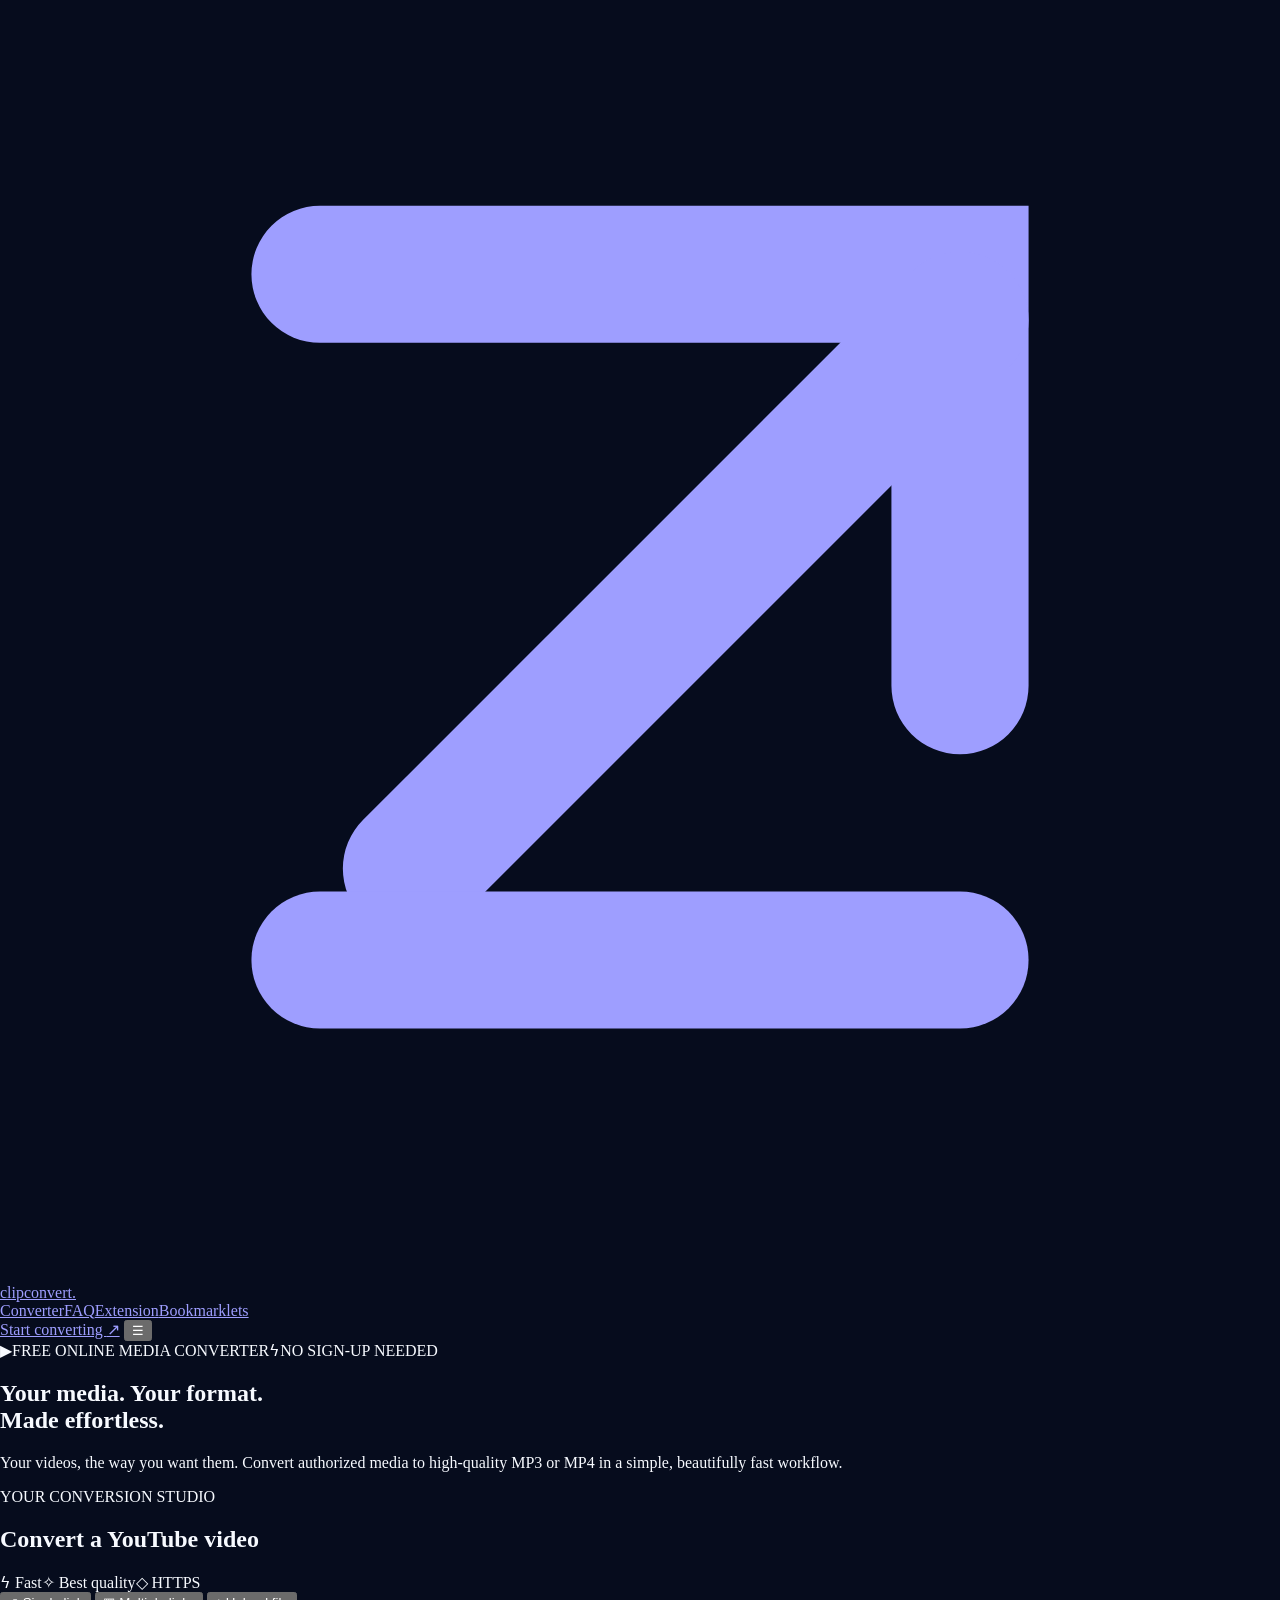
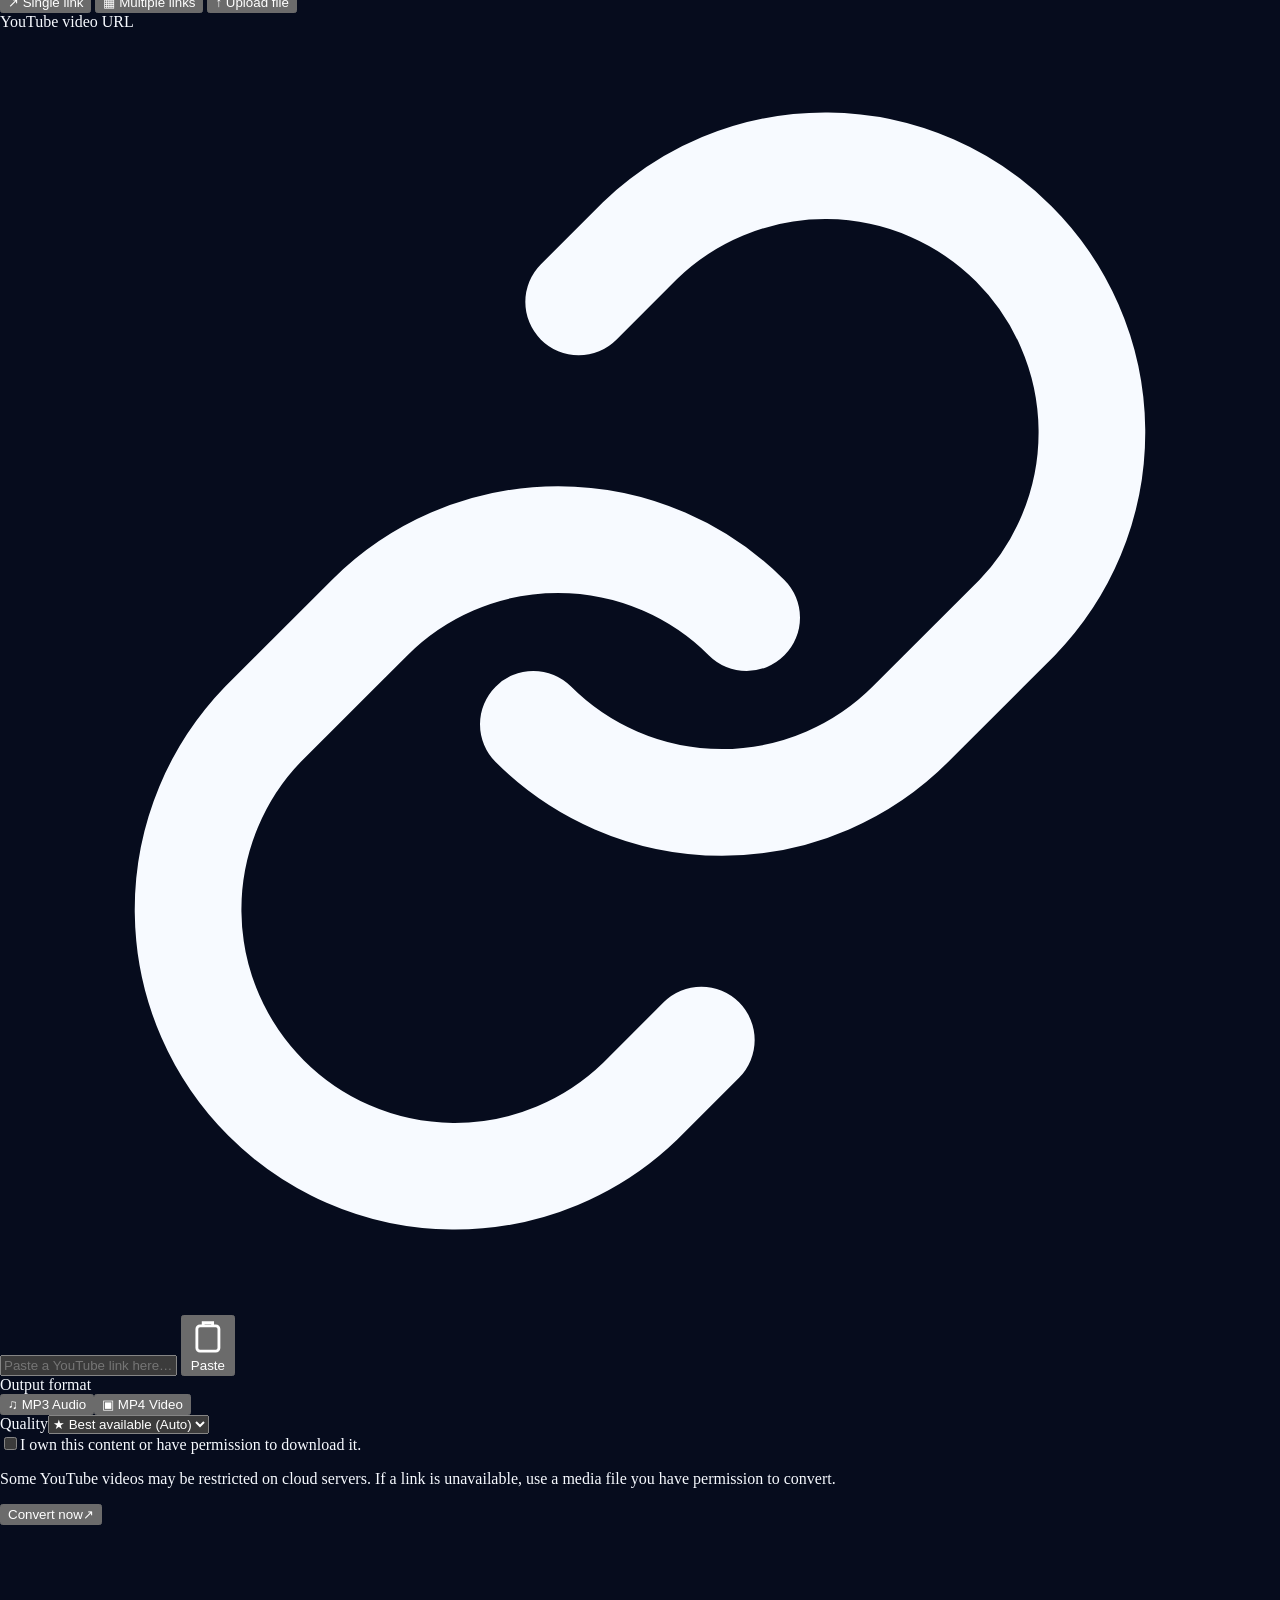
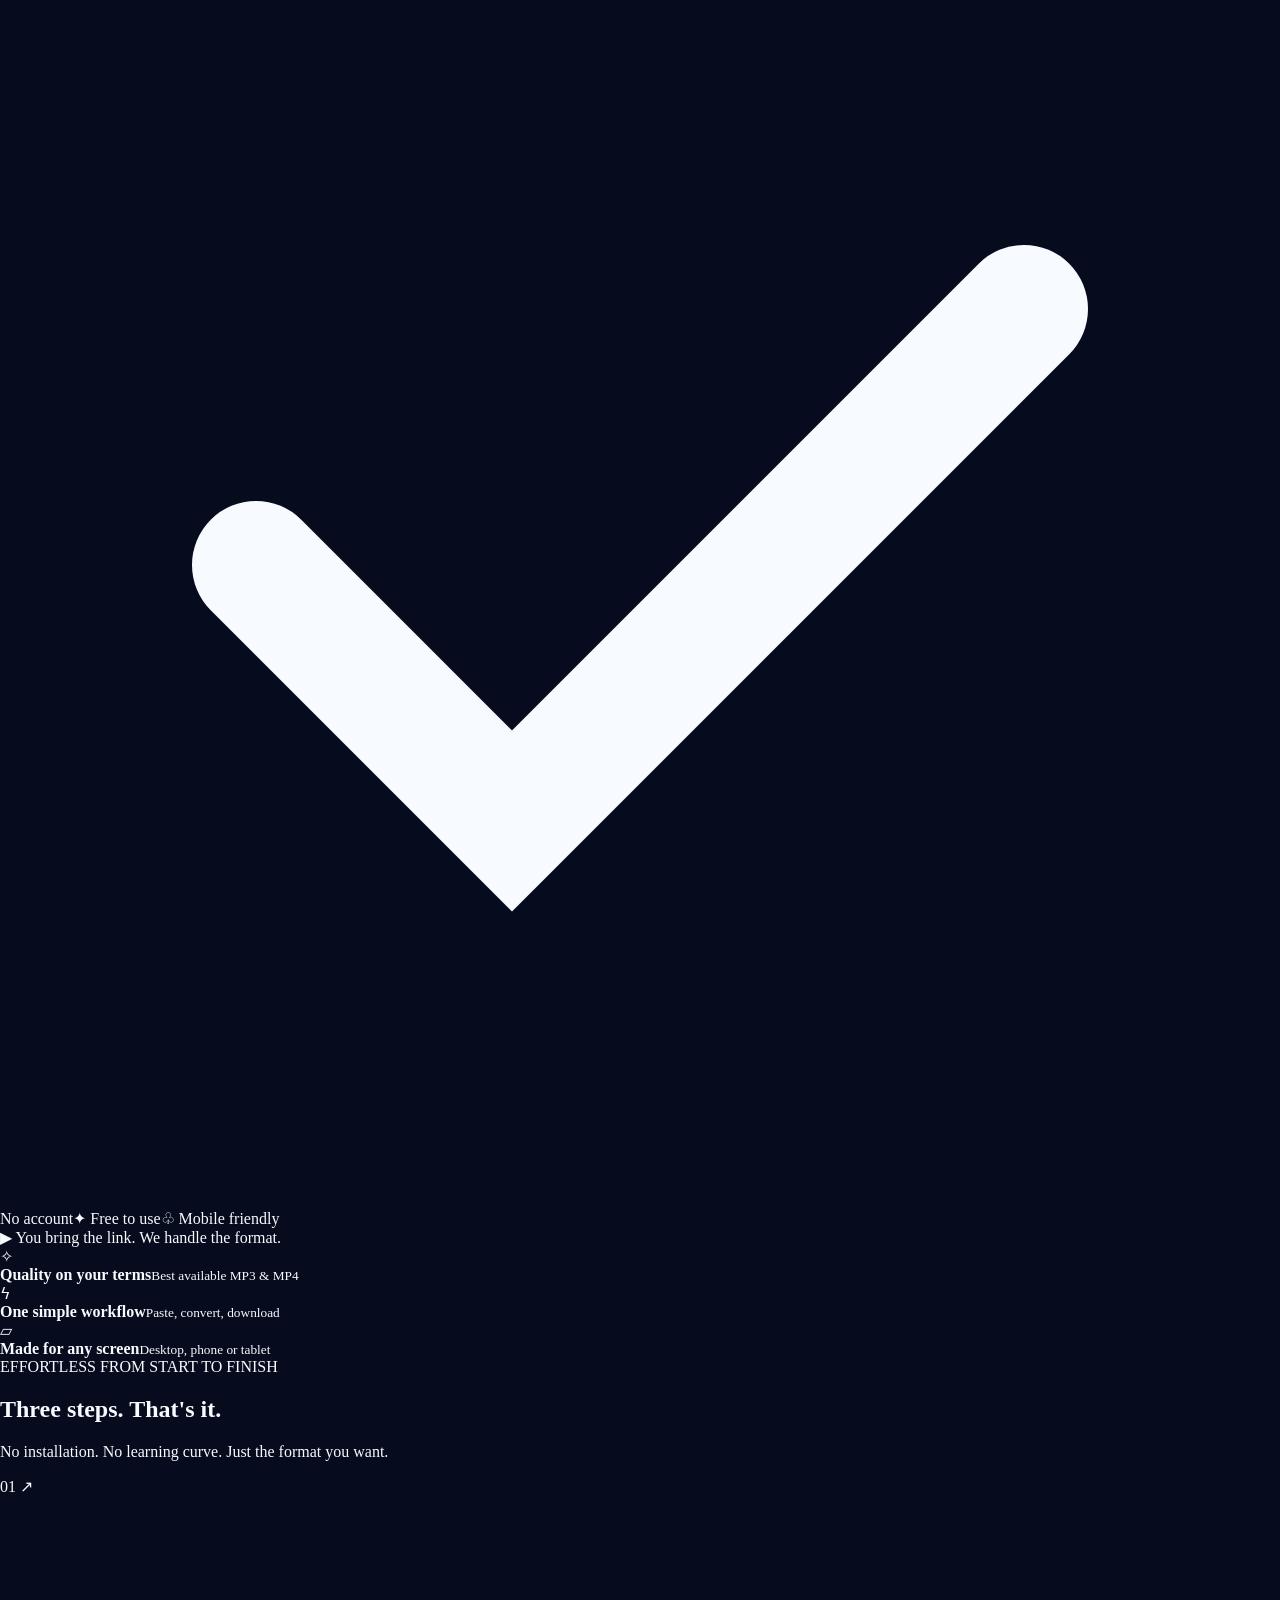
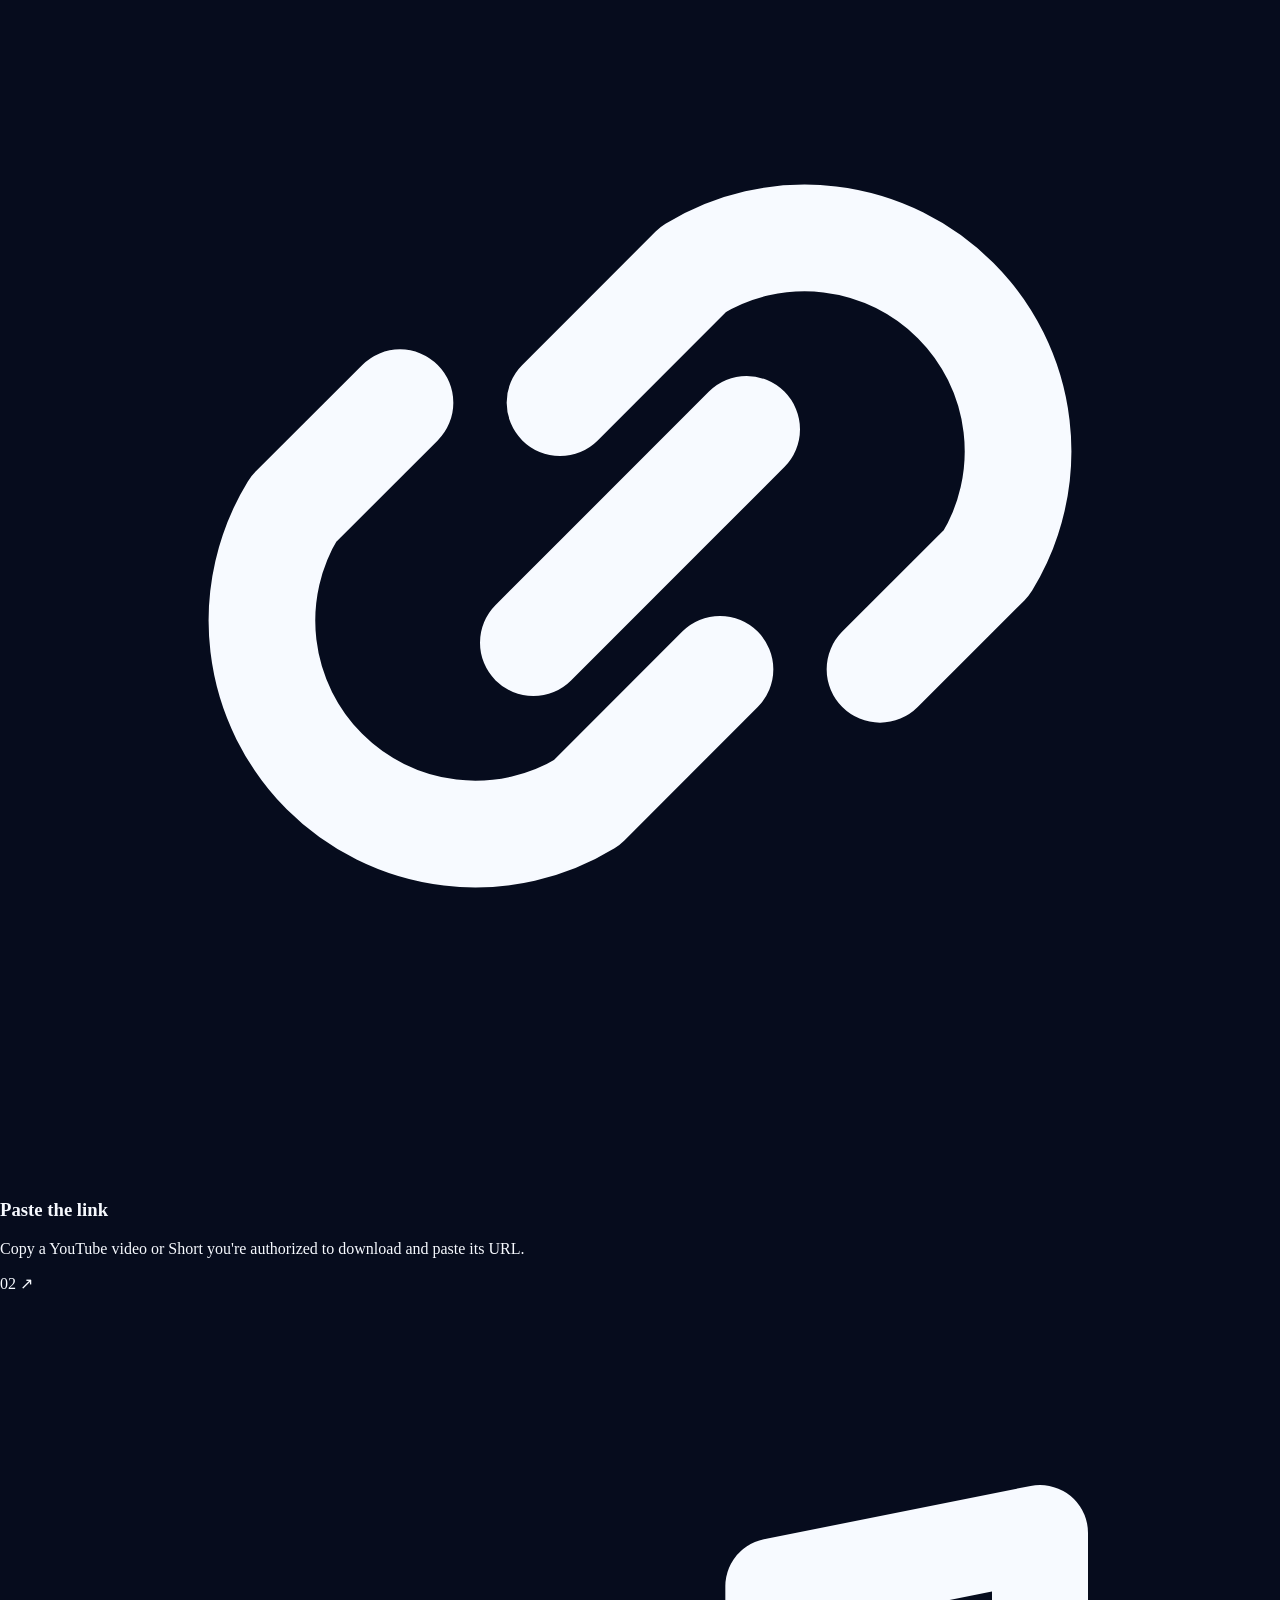
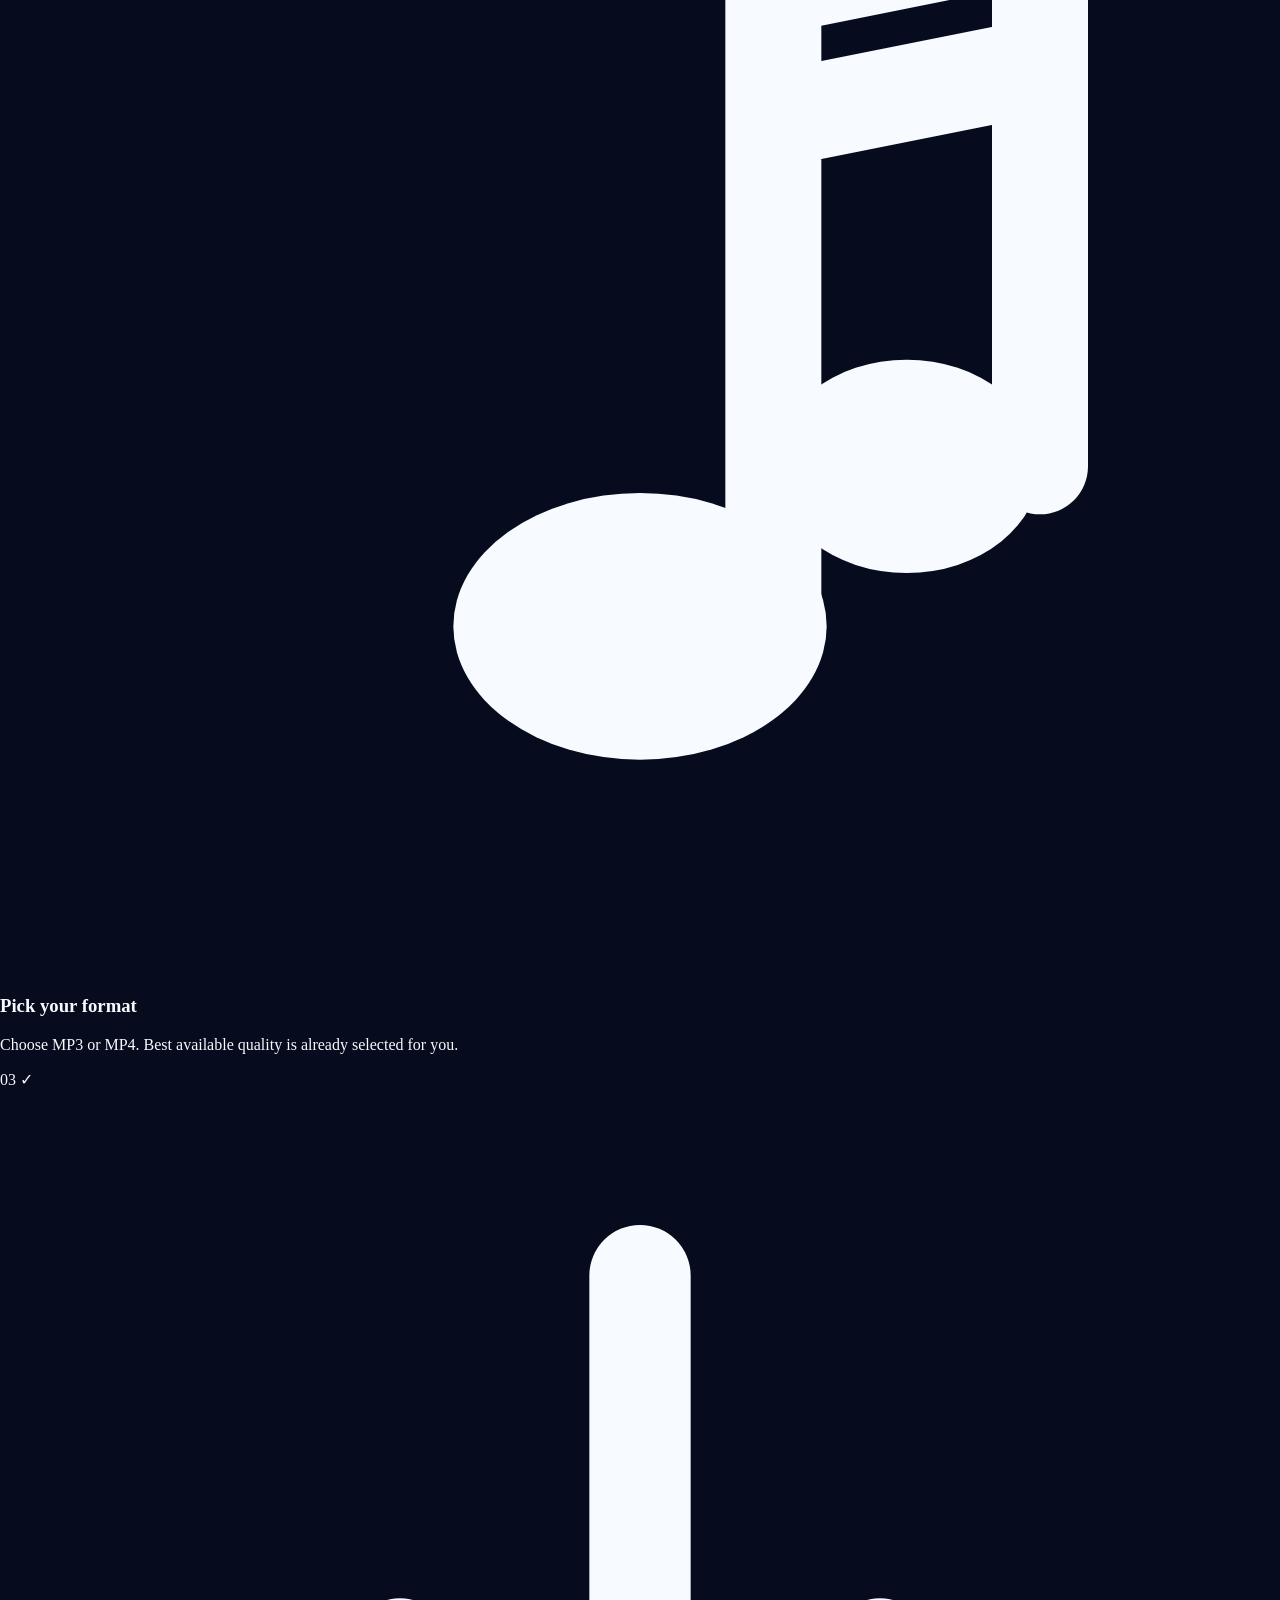
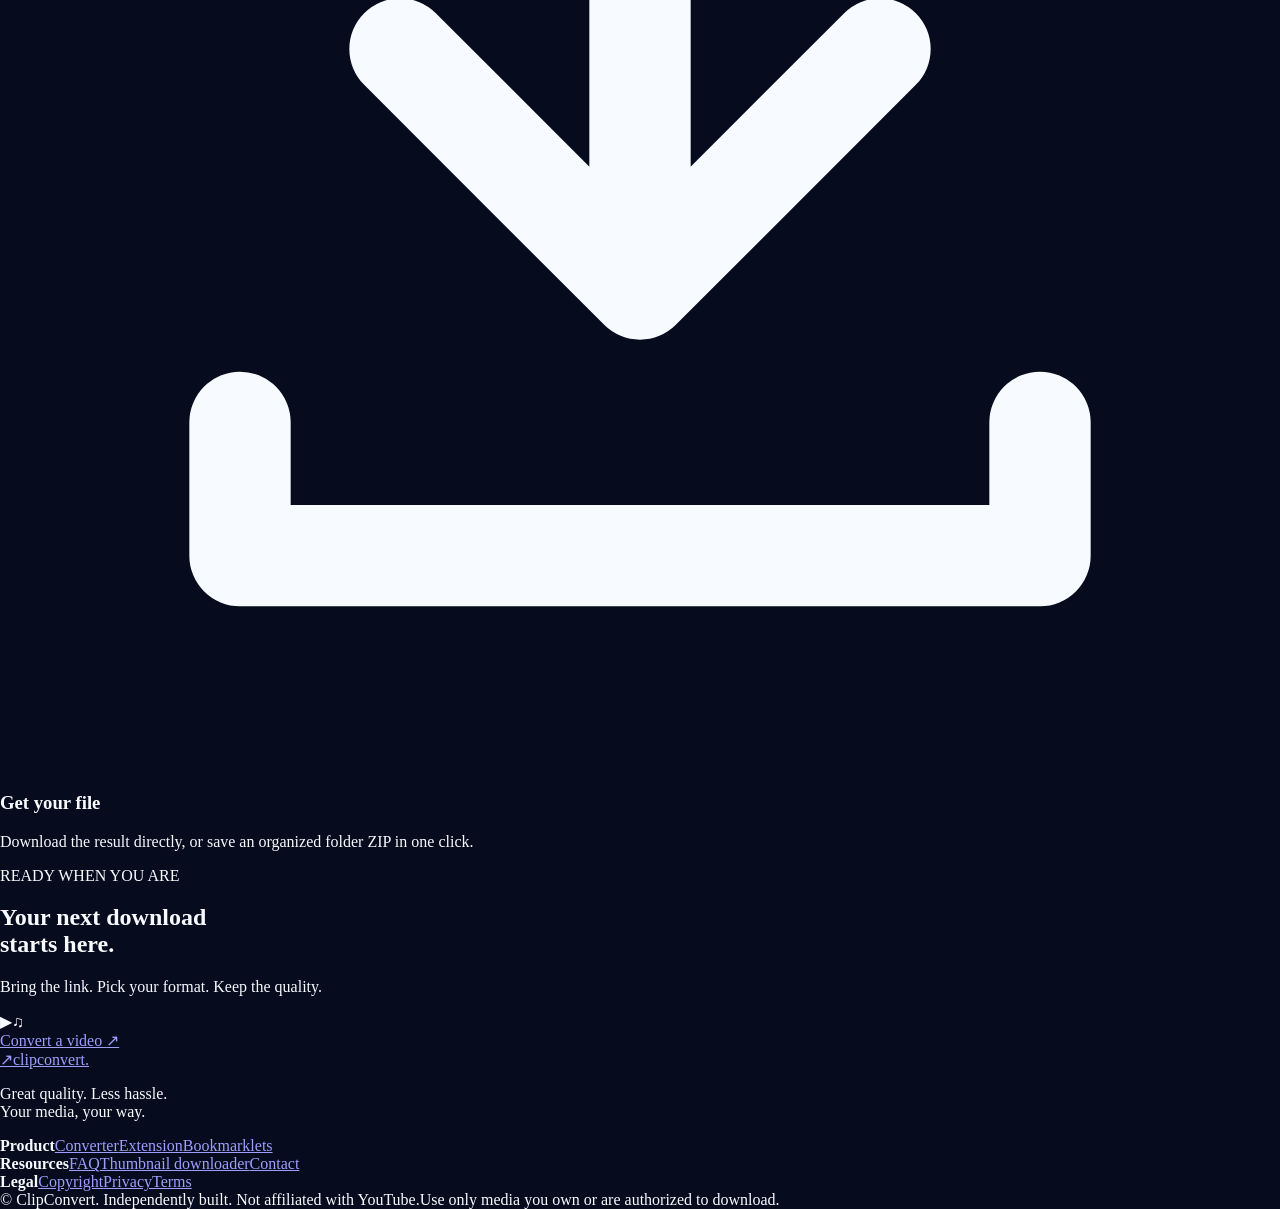
==== static/index.html @ 04d592c9 "Bust stale conversion JS cache and disable JS caching" ====
<!doctype html>
<html lang="en" data-route="home">
<head>
  <meta charset="utf-8">
  <meta name="viewport" content="width=device-width, initial-scale=1">
  <meta name="theme-color" content="#060c1d">
  <meta name="description" content="Convert permitted YouTube videos to MP3 or MP4. Fast, simple, no account needed.">
  <meta name="robots" content="index,follow">
  <link rel="canonical" href="https://clipconvert-web-production.up.railway.app/">
  <meta property="og:type" content="website">
  <meta property="og:url" content="https://clipconvert-web-production.up.railway.app/">
  <meta property="og:title" content="ClipConvert — Simple MP3 & MP4 conversion">
  <meta property="og:description" content="Paste a YouTube link, choose a format, and download.">
  <meta name="twitter:card" content="summary">
  <meta name="twitter:title" content="ClipConvert — YouTube to MP3 and MP4">
  <meta name="twitter:description" content="Convert authorized media with best-available quality and organized downloads.">
  <title>ClipConvert — YouTube to MP3 & MP4</title>
  <link rel="icon" href="/assets/favicon.svg" type="image/svg+xml">
  <style>html{background:#060c1d;color-scheme:dark}body{margin:0;background:#060c1d;color:#f7faff}</style>
  <link rel="preconnect" href="https://fonts.googleapis.com">
  <link rel="preconnect" href="https://fonts.gstatic.com" crossorigin>
  <link rel="stylesheet" href="https://fonts.googleapis.com/css2?family=DM+Sans:wght@400;500;600;700;800&amp;family=Space+Grotesk:wght@400;500;600;700&amp;display=optional">
  <link rel="stylesheet" href="/assets/site.css?v=20261108-v5">
  <script defer src="/assets/main.js?v=20261109-batch100-cachefix"></script>
</head>
<body class="premium-ui">
  <div class="ambient ambient-a"></div><div class="ambient ambient-b"></div><div class="ambient ambient-c" aria-hidden="true"></div>
  <div class="shell">
    <header class="site-header">
      <a class="brand" href="/" aria-label="ClipConvert home">
        <span class="brand-icon" aria-hidden="true"><svg viewBox="0 0 28 28" fill="none"><path d="M7 6h14v9" stroke="currentColor" stroke-width="3" stroke-linecap="round"/><path d="m9 19 12-12" stroke="currentColor" stroke-width="3" stroke-linecap="round"/><path d="M7 21h14" stroke="currentColor" stroke-width="3" stroke-linecap="round"/></svg></span>
        <span>clip<span class="brand-highlight">convert</span><span class="brand-period">.</span></span>
      </a>
      <nav class="nav" aria-label="Main navigation">
        <a href="/" data-nav="/">Converter</a><a href="/faq" data-nav="/faq">FAQ</a><a href="/add-on" data-nav="/add-on">Extension</a><a href="/bookmarklet" data-nav="/bookmarklet">Bookmarklets</a>
      </nav>
      <a class="nav-cta" href="#converter" id="headerAction">Start converting <span aria-hidden="true">↗</span></a>
      <button class="mobile-menu" type="button" id="mobileMenu" aria-label="Toggle menu" aria-expanded="false">☰</button>
    </header>
    <main>
      <div id="homepage">
        <section class="hero" id="converter">
          <div class="eyebrow"><span class="eyebrow-play" aria-hidden="true">▶</span><span>FREE ONLINE MEDIA CONVERTER</span><span class="eyebrow-line"></span><span class="eyebrow-bolt" aria-hidden="true">ϟ</span><span>NO SIGN-UP NEEDED</span></div>
          <h1>Your media. Your format.<br><span class="gradient-text">Made effortless.</span></h1>
          <p class="hero-description">Your videos, the way you want them. Convert authorized media to high-quality MP3 or MP4 in a simple, beautifully fast workflow.</p>
          <div class="converter-card">
            <div class="card-heading"><div><div class="card-kicker">YOUR CONVERSION STUDIO</div><h2>Convert a YouTube video</h2></div><div class="card-trust"><span class="trust-chip"><span aria-hidden="true">ϟ</span> Fast</span><span class="trust-chip"><span aria-hidden="true">✧</span> Best quality</span><span class="trust-chip"><span aria-hidden="true">◇</span> HTTPS</span></div></div>
            <form id="convertForm" novalidate>
              <div class="source-tabs" role="group" aria-label="Choose source">
                <button id="youtubeSourceButton" type="button" class="source-tab active" aria-pressed="true">↗ Single link</button>
                <button id="batchSourceButton" type="button" class="source-tab" aria-pressed="false">▦ Multiple links</button>
                <button id="fileSourceButton" type="button" class="source-tab" aria-pressed="false">↑ Upload file</button>
              </div>
              <div id="urlSourceArea">
              <label for="videoUrl" class="field-label">YouTube video URL</label>
              <div class="url-field">
                <span class="url-field-icon" aria-hidden="true"><svg viewBox="0 0 24 24" fill="none"><path d="M10 13a5 5 0 0 0 7.07 0l2-2A5 5 0 0 0 12 3.93l-1.15 1.15M14 11a5 5 0 0 0-7.07 0l-2 2A5 5 0 0 0 12 20.07l1.15-1.15" stroke="currentColor" stroke-width="2" stroke-linecap="round"/></svg></span>
                <input type="url" id="videoUrl" name="url" placeholder="Paste a YouTube link here…" autocomplete="url" spellcheck="false" required>
                <button class="paste-button" type="button" id="pasteButton"><svg viewBox="0 0 24 24" fill="none" aria-hidden="true"><rect x="5" y="5" width="14" height="16" rx="2" stroke="currentColor" stroke-width="1.8"/><path d="M9 5V3h6v2" stroke="currentColor" stroke-width="1.8"/></svg> Paste</button>
              </div>
              </div>
              <div id="batchSourceArea" hidden>
                <label for="batchUrls" class="field-label">Paste YouTube links — one per line</label>
                <textarea id="batchUrls" class="batch-textarea" rows="6" spellcheck="false" placeholder="https://youtu.be/VIDEO_1&#10;https://youtu.be/VIDEO_2&#10;https://youtu.be/VIDEO_3"></textarea>
                <div class="batch-input-info">
                  <span id="batchCount">0 / 100 video links</span>
                  <button id="batchPasteButton" type="button" class="batch-paste">Paste multiple links</button>
                </div>
                <p class="source-hint">Convert up to 100 different YouTube videos in one batch. Each video gets its own organized folder in one ZIP.</p>
              </div>
              <div id="uploadSourceArea" hidden>
                <label class="field-label" for="uploadInput">Choose your video or audio file</label>
                <label class="upload-drop" for="uploadInput">
                  <span class="upload-symbol" aria-hidden="true">↑</span>
                  <strong id="uploadFileName">Choose a file from your device</strong>
                  <span>MP4, MOV, WEBM, MKV, MP3, M4A, WAV, FLAC, OGG or AAC</span>
                  <span>Maximum 100 MB · File stays private and is deleted automatically</span>
                </label>
                <input id="uploadInput" type="file" accept="video/*,audio/*,.m4a,.flac,.mkv,.aac" class="visually-hidden">
              </div>
              <div class="format-row"><div><div class="field-label">Output format</div><div class="format-buttons" role="group" aria-label="Output format"><button class="format-option selected" type="button" data-format="mp3" aria-pressed="true"><span class="format-symbol">♫</span> MP3 <span class="option-caption">Audio</span></button><button class="format-option" type="button" data-format="mp4" aria-pressed="false"><span class="format-symbol">▣</span> MP4 <span class="option-caption">Video</span></button></div></div><div class="quality-wrap"><label for="quality" class="field-label">Quality</label><select id="quality" name="quality"><option value="0" selected>★ Best available (Auto)</option><option value="320">320 kbps</option><option value="192">192 kbps</option><option value="128">128 kbps</option></select></div></div>
              <label class="permission-check"><input type="checkbox" id="rightsCheck"><span>I own this content or have permission to download it.</span></label>
              <div class="form-error" id="formError" role="alert" hidden></div>
              <p class="source-hint" id="youtubeHint">Some YouTube videos may be restricted on cloud servers. If a link is unavailable, use a media file you have permission to convert.</p>
              <button class="convert-button" id="convertButton" type="submit"><span>Convert now</span><span class="convert-arrow" aria-hidden="true">↗</span></button>
              <div class="form-footnote"><span><svg viewBox="0 0 20 20" fill="none" aria-hidden="true"><path d="m4 10 4 4 8-8" stroke="currentColor" stroke-width="2" stroke-linecap="round"/></svg> No account</span><span>✦ Free to use</span><span>♧ Mobile friendly</span></div>
            </form>
            <section id="batchPanel" class="job-panel batch-panel" aria-live="polite" hidden>
              <div class="job-label">BATCH CONVERSION</div>
              <h3 id="batchStatus" class="batch-title">Preparing your videos…</h3>
              <p id="batchSummary" class="batch-summary">Checking the links</p>
              <div class="progress-track" role="progressbar" aria-label="Batch progress" aria-valuemin="0" aria-valuemax="100" aria-valuenow="0" id="batchProgressTrack"><span id="batchProgressFill"></span></div>
              <div id="batchRows" class="batch-results"></div>
              <p id="batchError" class="form-error" role="alert" hidden></p>
              <a id="batchDownload" class="download-button" href="#" hidden>↓ Download all videos (.zip)</a>
              <p class="batch-note">One organized ZIP, with a separate named folder for each successful video. You can also download individual results above.</p>
              <button id="batchRetry" type="button" class="fallback-button" hidden>↻ Retry only failed videos</button>
              <button id="batchReset" type="button" class="start-over" hidden>↶ Convert another batch</button>
            </section>
            <div id="jobPanel" class="job-panel" aria-live="polite" hidden>
              <div class="job-media"><img id="jobThumbnail" src="" alt="Video thumbnail"><div><div class="job-label">YOUR CONVERSION</div><h3 id="jobTitle">Preparing your video…</h3><p id="jobDetail">Checking the link</p></div></div>
              <div class="progress-top"><strong id="jobStatus">Working on it…</strong><span id="jobPercent">0%</span></div>
              <div class="progress-track" role="progressbar" aria-label="Conversion progress" aria-valuemin="0" aria-valuemax="100" aria-valuenow="0" id="progressTrack"><span id="progressFill"></span></div>
              <div class="job-error" id="jobError" role="alert" hidden></div>
              <a id="downloadButton" class="download-button" href="#" hidden>↓ Download your file</a>
              <a id="folderDownload" class="folder-download-button" href="#" hidden>↓ Download file only (fastest)</a>
              <p id="folderHelp" class="folder-help">The main download is a ZIP containing a dedicated folder for each video. Choose the file-only link for the fastest download.</p>
              <button id="uploadFallbackButton" type="button" class="fallback-button" hidden>↑ Convert a file from your device instead</button>
              <button id="retryVideoButton" type="button" class="fallback-button" hidden>↻ Retry this video</button>
              <button id="resetButton" type="button" class="start-over">↶ Convert another video</button>
            </div>
          </div>
          <div class="hero-caption"><span class="small-star" aria-hidden="true">▶</span> You bring the link. We handle the format.</div>
        </section>
        <section class="feature-strip" aria-label="Highlights">
          <div class="feature-item"><span class="strip-symbol" aria-hidden="true">✧</span><div><strong>Quality on your terms</strong><small>Best available MP3 &amp; MP4</small></div></div>
          <div class="feature-item"><span class="strip-symbol" aria-hidden="true">ϟ</span><div><strong>One simple workflow</strong><small>Paste, convert, download</small></div></div>
          <div class="feature-item"><span class="strip-symbol" aria-hidden="true">▱</span><div><strong>Made for any screen</strong><small>Desktop, phone or tablet</small></div></div>
        </section>
        <section id="historySection" class="recent-downloads" aria-label="Recent conversions" hidden>
          <div class="history-heading"><div><span class="overline">YOUR CONVERSION HISTORY</span><h2>Pick up where you left off.</h2><p>Stored in this browser. Downloads are available while their server files are retained.</p></div><button type="button" id="historyClear">Clear list</button></div>
          <div id="historyList" class="history-list"></div>
        </section>
        <section class="how" id="how"><div class="section-head"><span class="overline">EFFORTLESS FROM START TO FINISH</span><h2>Three steps. <span>That's it.</span></h2><p>No installation. No learning curve. Just the format you want.</p></div>
          <div class="steps">
            <article class="step-one"><span class="step-number">01 <span>↗</span></span><div class="step-icon" aria-hidden="true"><svg viewBox="0 0 48 48" fill="none"><path d="m20 28 8-8M15 19l-4 4a8 8 0 0 0 11 11l5-5M33 29l4-4a8 8 0 0 0-11-11l-5 5" stroke="currentColor" stroke-width="4" stroke-linecap="round" stroke-linejoin="round"/></svg></div><h3>Paste the link</h3><p>Copy a YouTube video or Short you're authorized to download and paste its URL.</p></article>
            <article class="step-two"><span class="step-number">02 <span>↗</span></span><div class="step-icon" aria-hidden="true"><svg viewBox="0 0 48 48" fill="none"><path d="M29 11v24M29 11l10-2v20M29 16l10-2" stroke="currentColor" stroke-width="3.6" stroke-linecap="round" stroke-linejoin="round"/><ellipse cx="24" cy="35" rx="7" ry="5" fill="currentColor"/><ellipse cx="34" cy="29" rx="5" ry="4" fill="currentColor"/></svg></div><h3>Pick your format</h3><p>Choose MP3 or MP4. Best available quality is already selected for you.</p></article>
            <article class="step-three"><span class="step-number">03 <span>✓</span></span><div class="step-icon" aria-hidden="true"><svg viewBox="0 0 48 48" fill="none"><path d="M24 7v23m0 0 9-9m-9 9-9-9M9 35v5h30v-5" stroke="currentColor" stroke-width="3.8" stroke-linecap="round" stroke-linejoin="round"/></svg></div><h3>Get your file</h3><p>Download the result directly, or save an organized folder ZIP in one click.</p></article>
          </div>
        </section>
        <section class="bottom-cta"><div class="cta-copy"><span class="overline">READY WHEN YOU ARE</span><h2>Your next download<br>starts here.</h2><p>Bring the link. Pick your format. Keep the quality.</p></div><div class="cta-art" aria-hidden="true"><span class="cta-media-card"><span>▶</span></span><span class="cta-music-card">♫</span></div><a href="#converter">Convert a video <span>↗</span></a></section>
      </div>
      <div id="secondaryPage" class="secondary-page" hidden>
        <a class="back-link" href="/">← Back to converter</a><div class="secondary-heading"><span id="secondaryEyebrow" class="overline">CLIPCONVERT</span><h1 id="secondaryTitle"></h1><p id="secondarySubtitle"></p></div><div class="secondary-content" id="secondaryContent"></div>
      </div>
    </main>
    <footer class="footer">
      <div class="footer-inner">
        <div class="footer-intro"><a class="brand footer-brand" href="/"><span class="brand-icon" aria-hidden="true">↗</span><span>clip<span class="brand-highlight">convert</span><span class="brand-period">.</span></span></a><p>Great quality. Less hassle.<br>Your media, your way.</p></div>
        <div class="footer-links">
          <div class="footer-group"><strong>Product</strong><a href="/">Converter</a><a href="/add-on">Extension</a><a href="/bookmarklet">Bookmarklets</a></div>
          <div class="footer-group"><strong>Resources</strong><a href="/faq">FAQ</a><a href="/thumbnail">Thumbnail downloader</a><a href="/contact">Contact</a></div>
          <div class="footer-group"><strong>Legal</strong><a href="/copyright">Copyright</a><a href="/privacy">Privacy</a><a href="/terms">Terms</a></div>
        </div>
      </div>
      <div class="footer-bottom"><span>© <span id="copyrightYear"></span> ClipConvert. Independently built. Not affiliated with YouTube.</span><span>Use only media you own or are authorized to download.</span></div>
    </footer>
  </div>
</body>
</html>
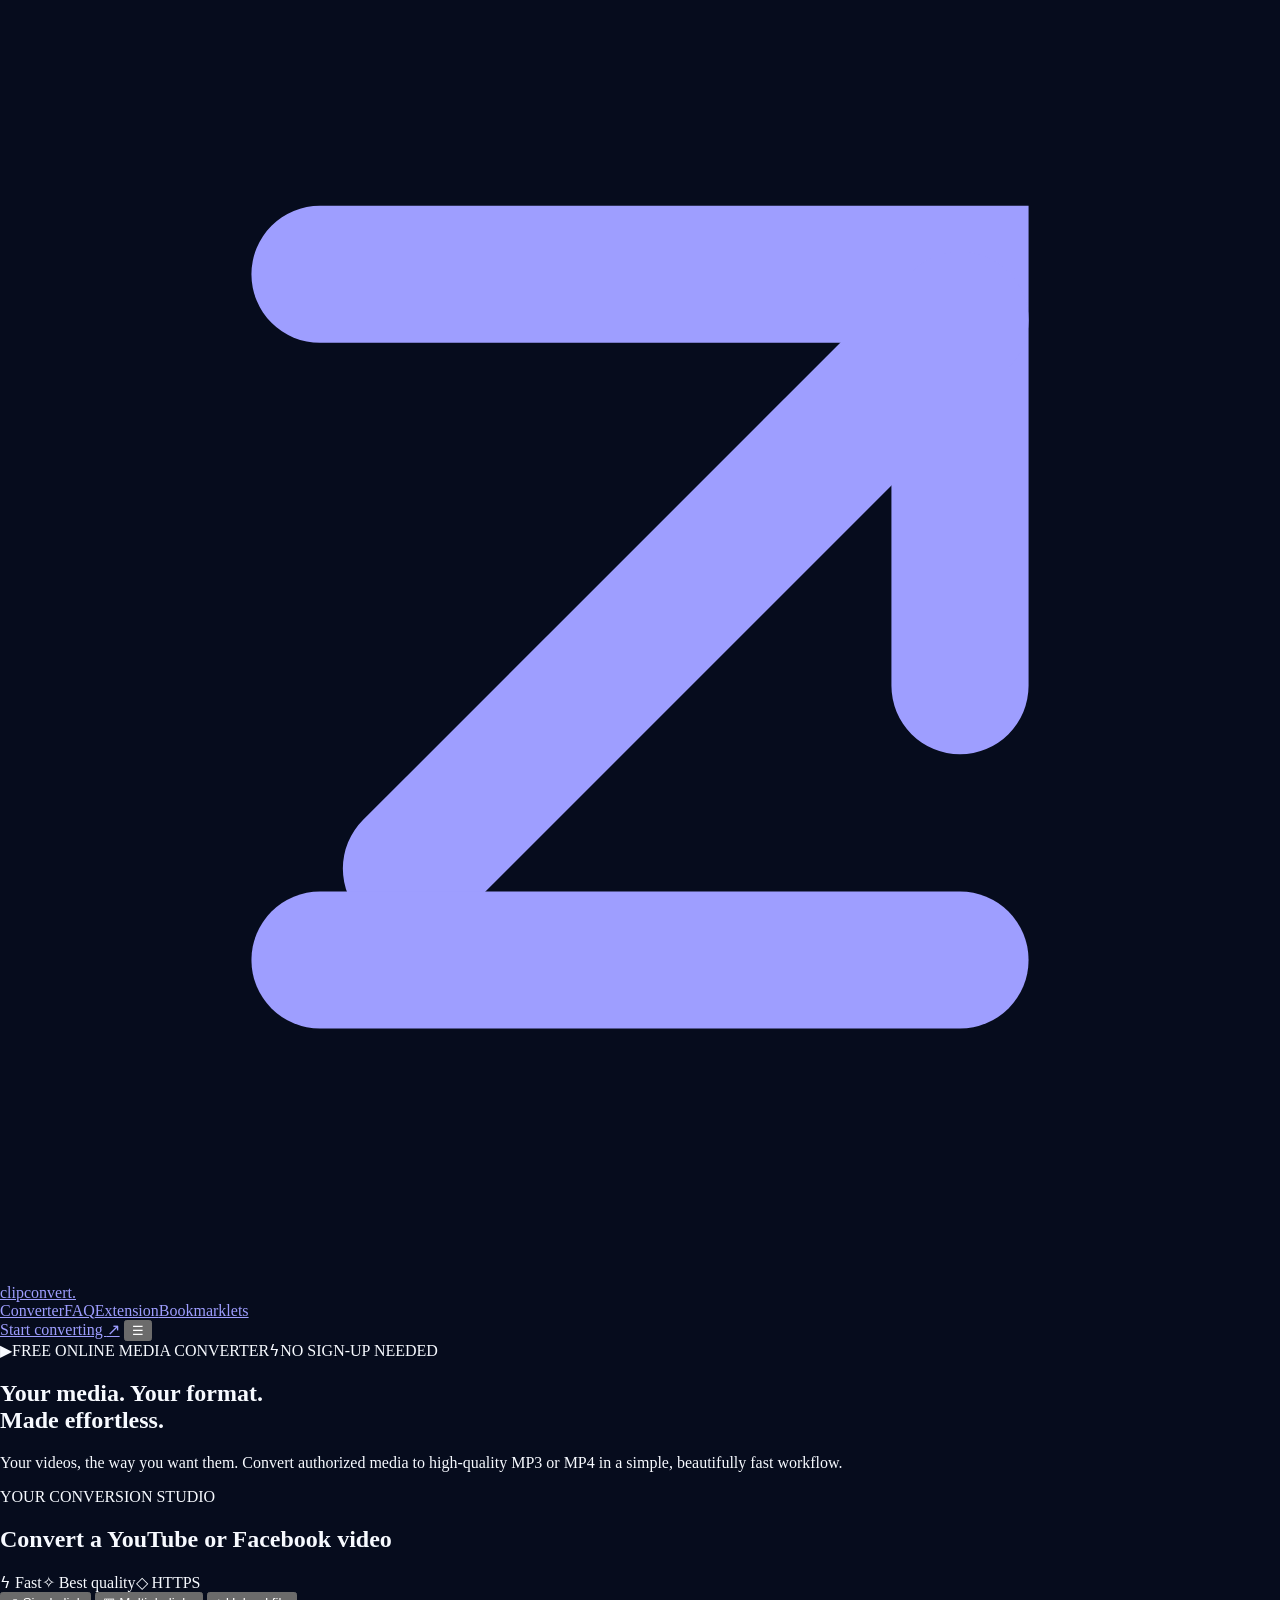
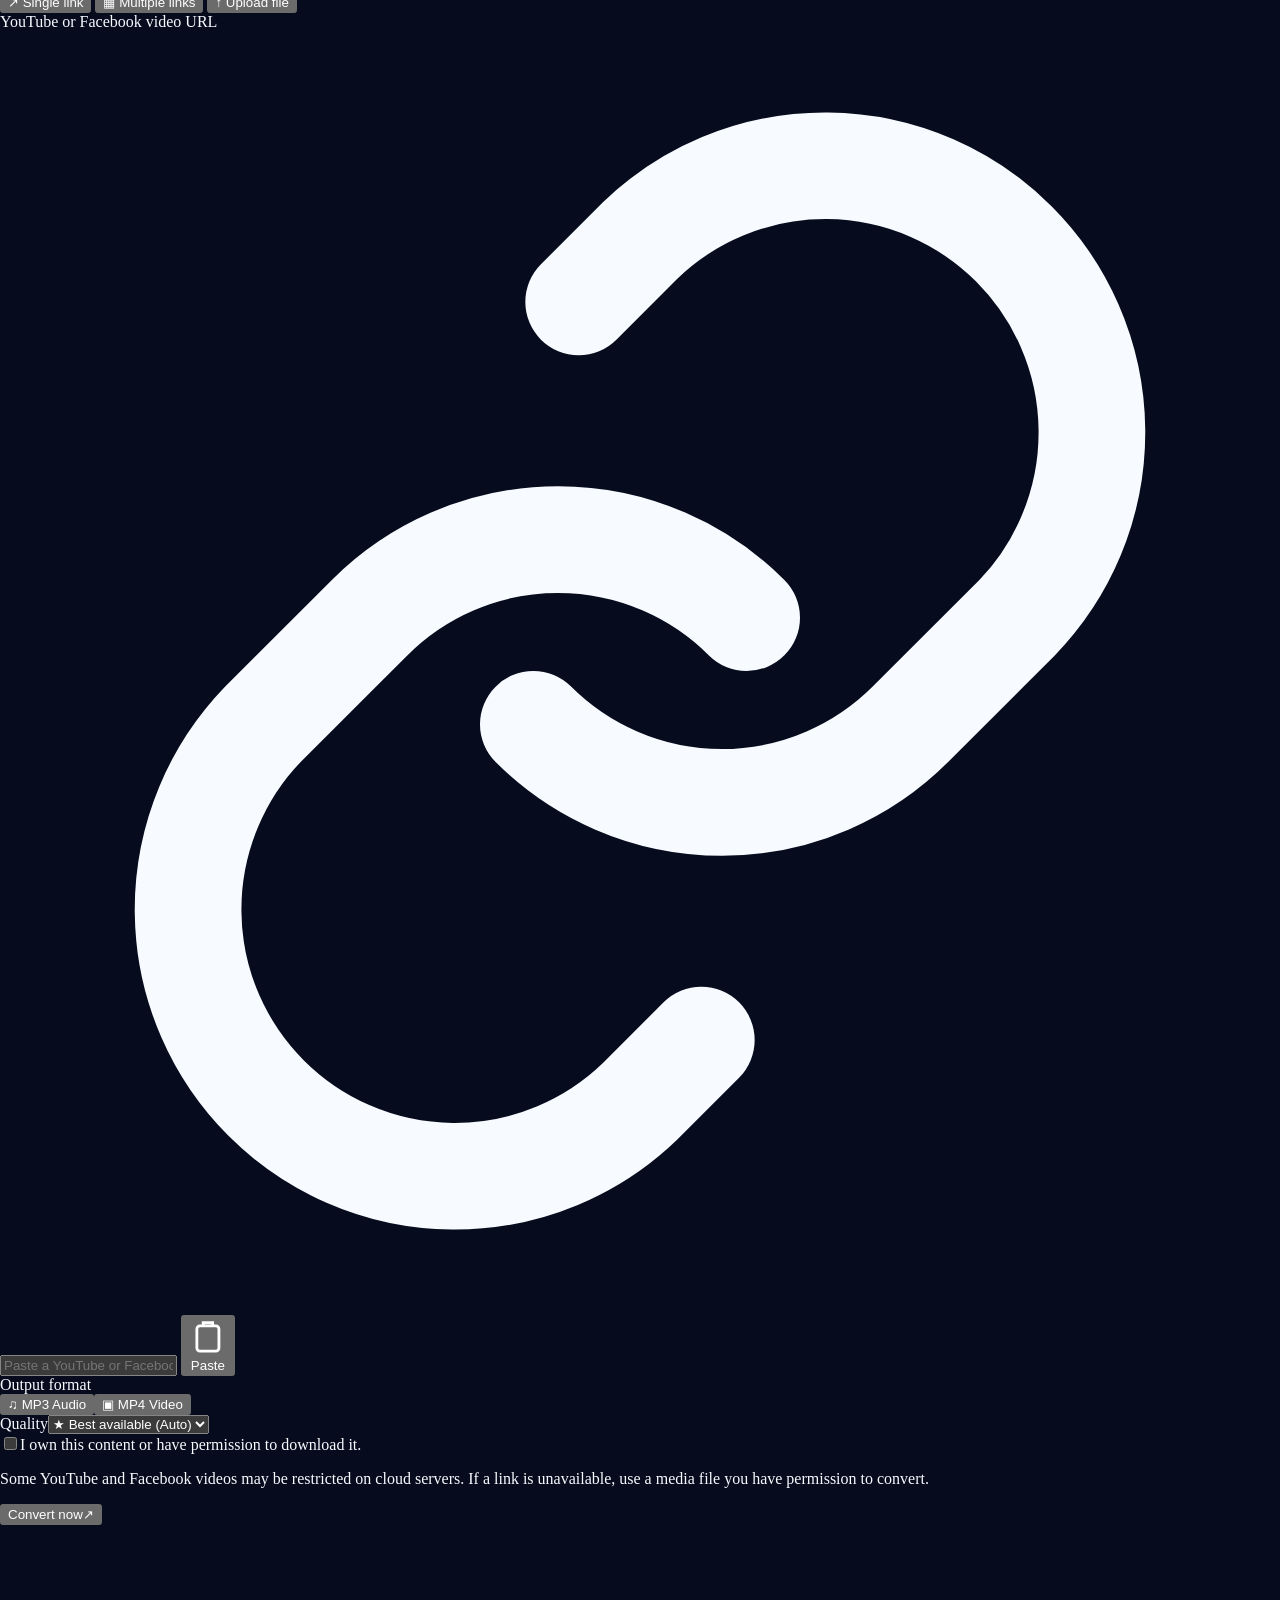
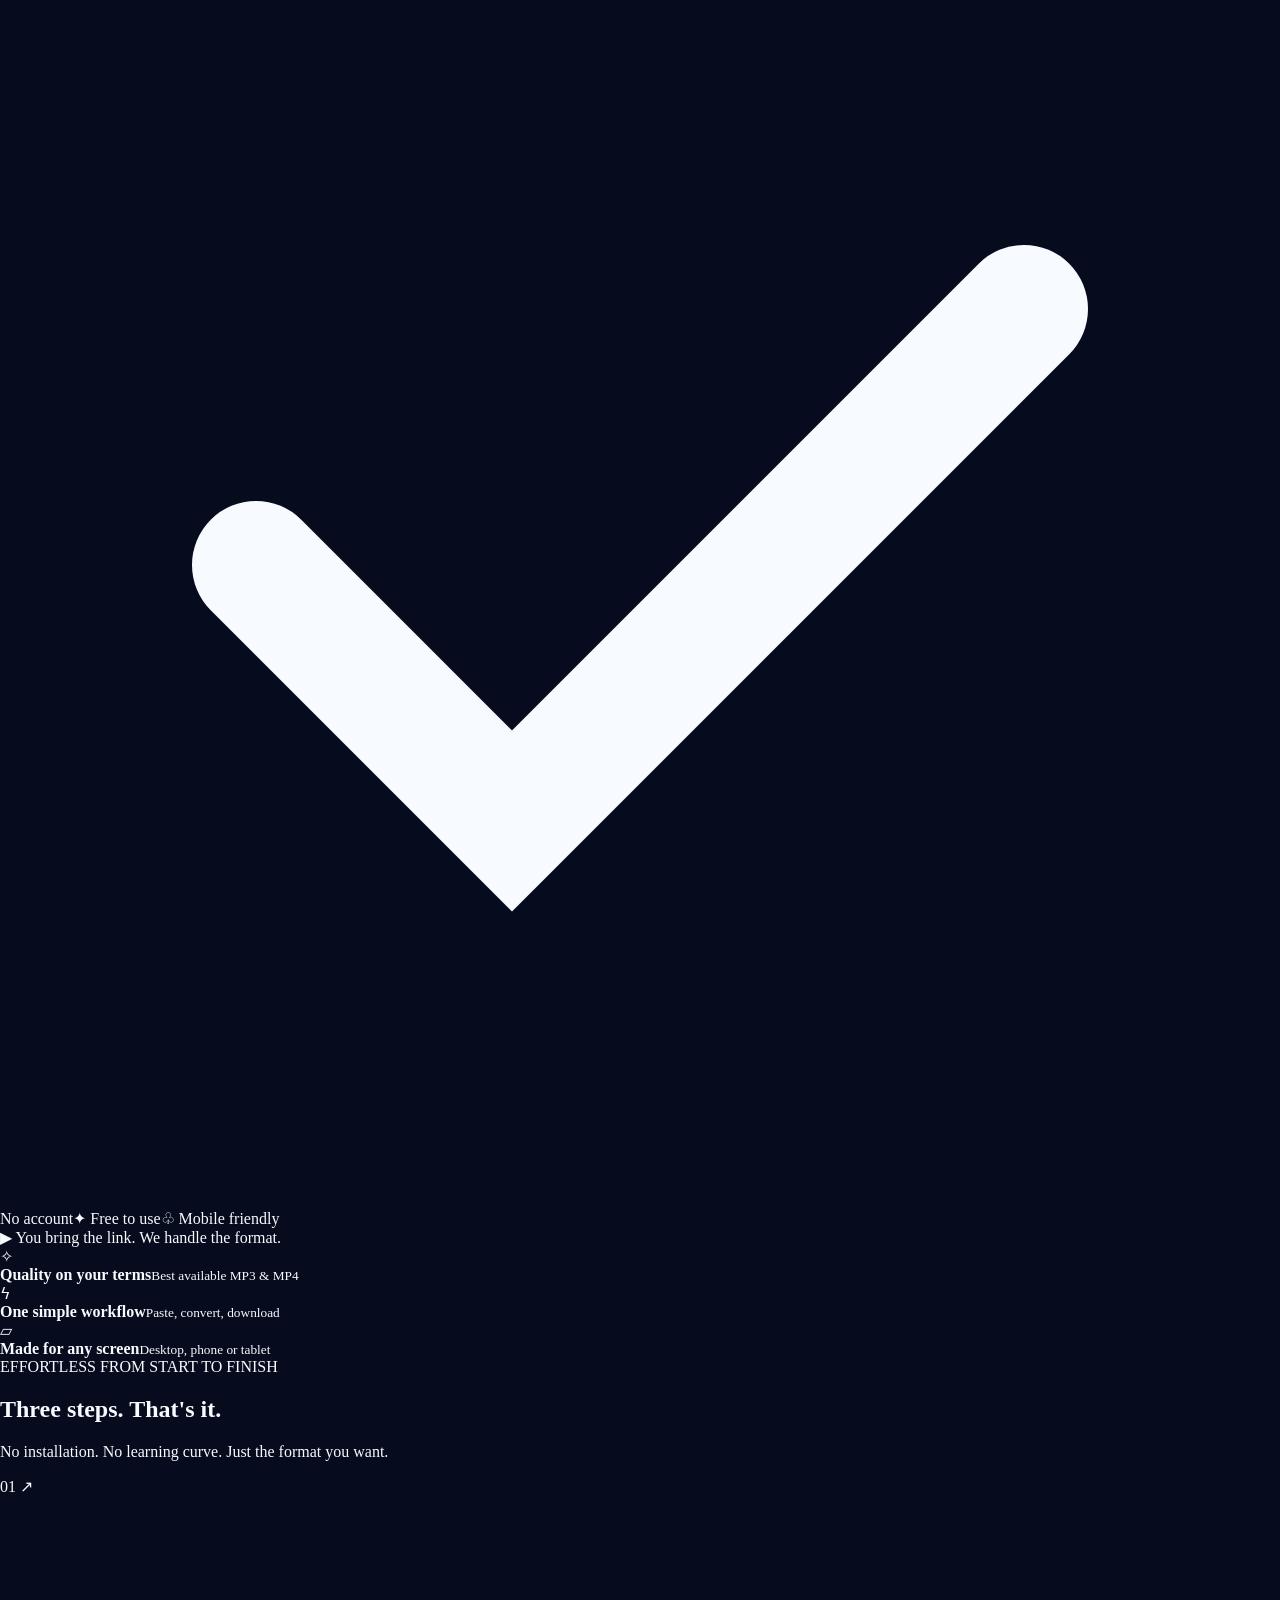
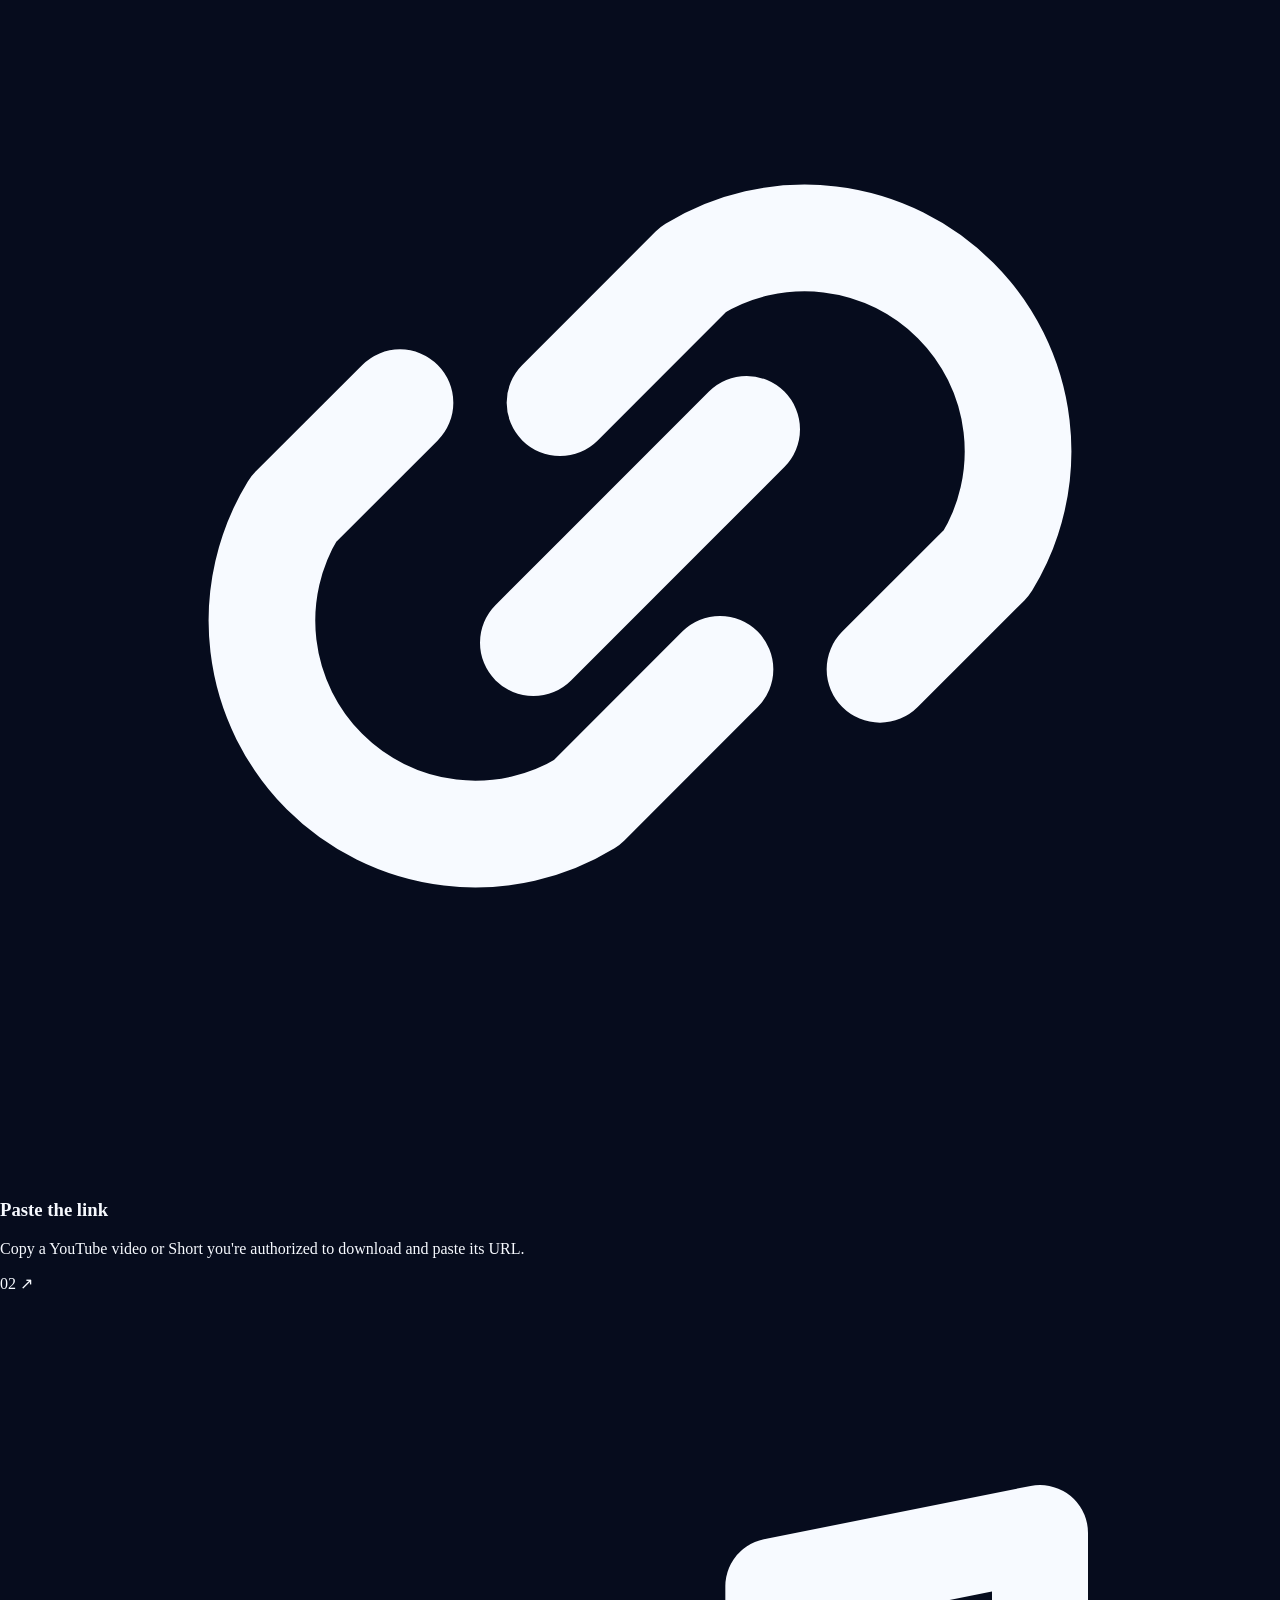
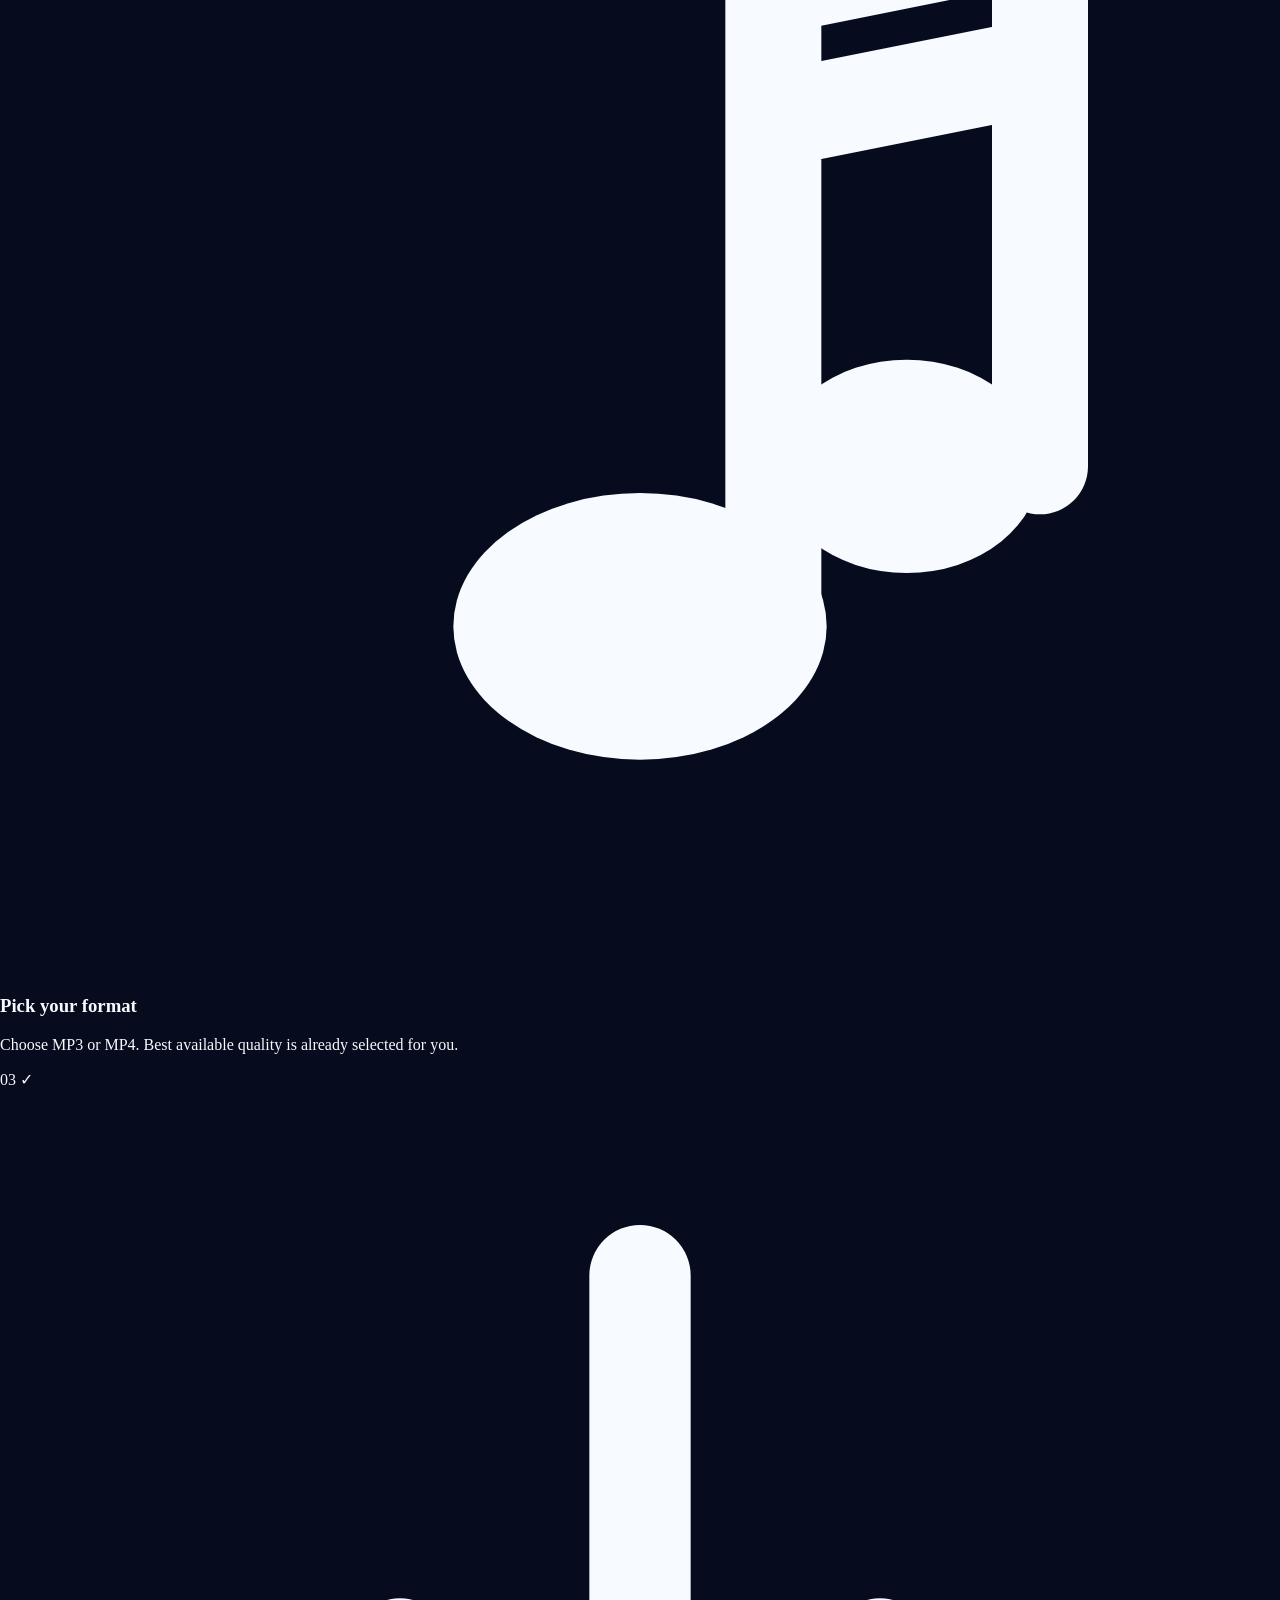
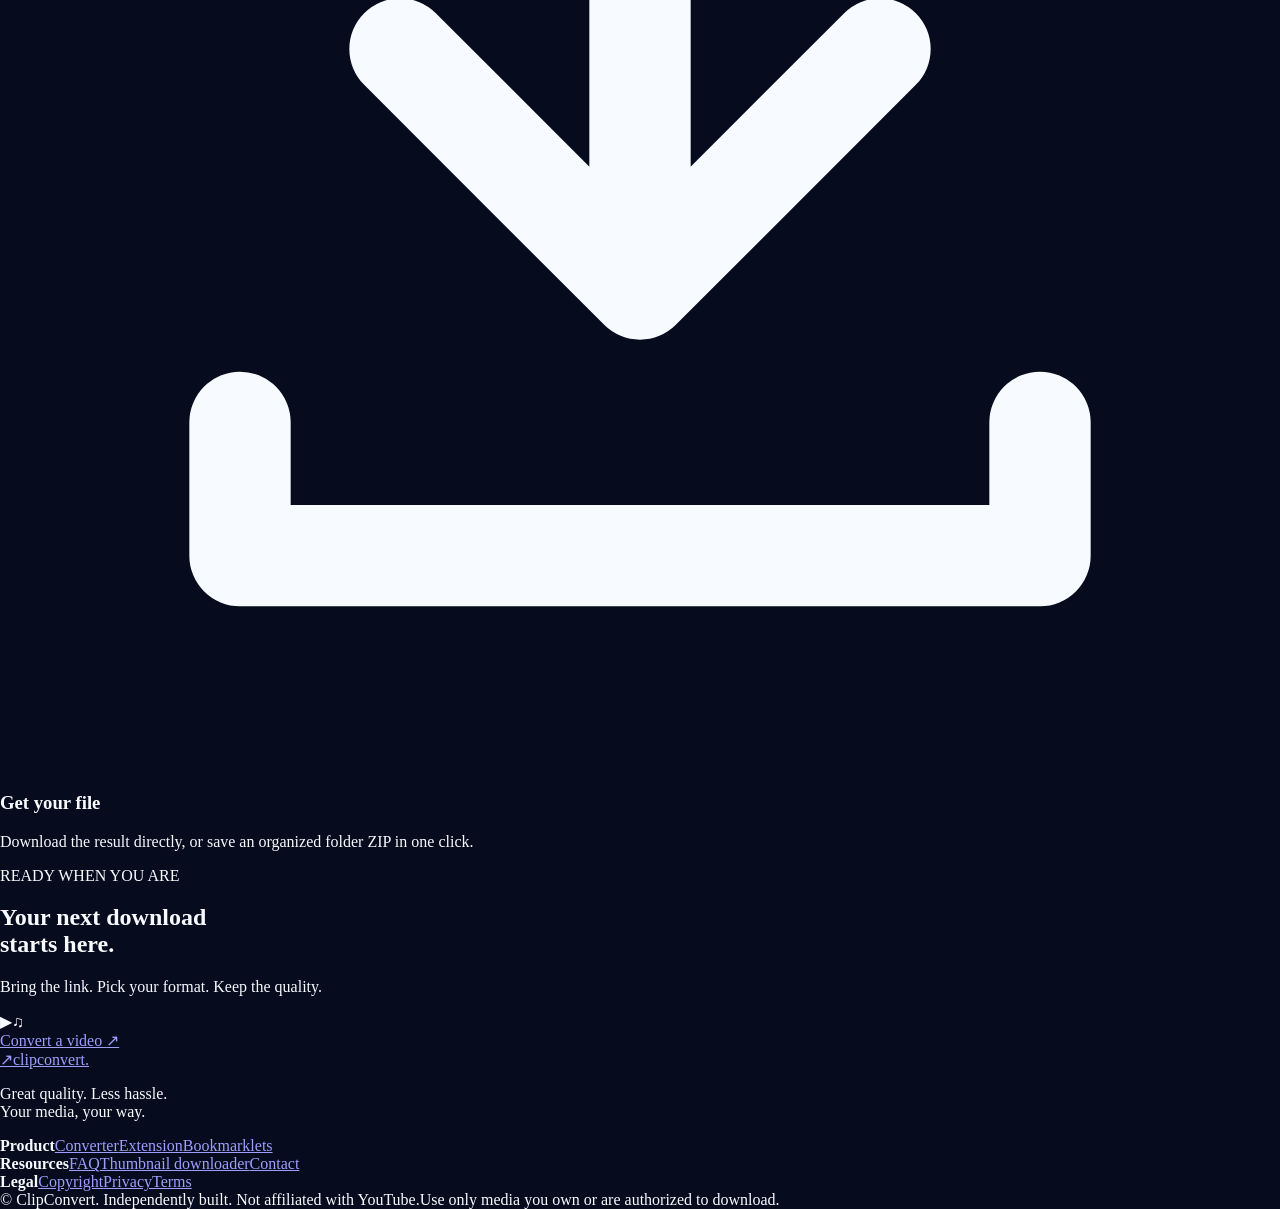
==== commit d74c2384: "Add public Facebook video and Reel sources to conversion flow" ====
--- a/static/index.html
+++ b/static/index.html
@@ -4,24 +4,24 @@
   <meta charset="utf-8">
   <meta name="viewport" content="width=device-width, initial-scale=1">
   <meta name="theme-color" content="#060c1d">
-  <meta name="description" content="Convert permitted YouTube videos to MP3 or MP4. Fast, simple, no account needed.">
+  <meta name="description" content="Convert permitted YouTube and Facebook videos to MP3 or MP4. Fast, simple, no account needed.">
   <meta name="robots" content="index,follow">
   <link rel="canonical" href="https://clipconvert-web-production.up.railway.app/">
   <meta property="og:type" content="website">
   <meta property="og:url" content="https://clipconvert-web-production.up.railway.app/">
   <meta property="og:title" content="ClipConvert — Simple MP3 & MP4 conversion">
-  <meta property="og:description" content="Paste a YouTube link, choose a format, and download.">
+  <meta property="og:description" content="Paste a YouTube or Facebook link, choose a format, and download.">
   <meta name="twitter:card" content="summary">
-  <meta name="twitter:title" content="ClipConvert — YouTube to MP3 and MP4">
+  <meta name="twitter:title" content="ClipConvert — Video to MP3 and MP4">
   <meta name="twitter:description" content="Convert authorized media with best-available quality and organized downloads.">
-  <title>ClipConvert — YouTube to MP3 & MP4</title>
+  <title>ClipConvert — YouTube & Facebook to MP3 & MP4</title>
   <link rel="icon" href="/assets/favicon.svg" type="image/svg+xml">
   <style>html{background:#060c1d;color-scheme:dark}body{margin:0;background:#060c1d;color:#f7faff}</style>
   <link rel="preconnect" href="https://fonts.googleapis.com">
   <link rel="preconnect" href="https://fonts.gstatic.com" crossorigin>
   <link rel="stylesheet" href="https://fonts.googleapis.com/css2?family=DM+Sans:wght@400;500;600;700;800&amp;family=Space+Grotesk:wght@400;500;600;700&amp;display=optional">
-  <link rel="stylesheet" href="/assets/site.css?v=20261108-v5">
-  <script defer src="/assets/main.js?v=20261109-batch100-cachefix"></script>
+  <link rel="stylesheet" href="/assets/site.css?v=20261111-download-modes">
+  <script defer src="/assets/main.js?v=20261111-facebook-source"></script>
 </head>
 <body class="premium-ui">
   <div class="ambient ambient-a"></div><div class="ambient ambient-b"></div><div class="ambient ambient-c" aria-hidden="true"></div>
@@ -44,7 +44,7 @@
           <h1>Your media. Your format.<br><span class="gradient-text">Made effortless.</span></h1>
           <p class="hero-description">Your videos, the way you want them. Convert authorized media to high-quality MP3 or MP4 in a simple, beautifully fast workflow.</p>
           <div class="converter-card">
-            <div class="card-heading"><div><div class="card-kicker">YOUR CONVERSION STUDIO</div><h2>Convert a YouTube video</h2></div><div class="card-trust"><span class="trust-chip"><span aria-hidden="true">ϟ</span> Fast</span><span class="trust-chip"><span aria-hidden="true">✧</span> Best quality</span><span class="trust-chip"><span aria-hidden="true">◇</span> HTTPS</span></div></div>
+            <div class="card-heading"><div><div class="card-kicker">YOUR CONVERSION STUDIO</div><h2>Convert a YouTube or Facebook video</h2></div><div class="card-trust"><span class="trust-chip"><span aria-hidden="true">ϟ</span> Fast</span><span class="trust-chip"><span aria-hidden="true">✧</span> Best quality</span><span class="trust-chip"><span aria-hidden="true">◇</span> HTTPS</span></div></div>
             <form id="convertForm" novalidate>
               <div class="source-tabs" role="group" aria-label="Choose source">
                 <button id="youtubeSourceButton" type="button" class="source-tab active" aria-pressed="true">↗ Single link</button>
@@ -52,21 +52,21 @@
                 <button id="fileSourceButton" type="button" class="source-tab" aria-pressed="false">↑ Upload file</button>
               </div>
               <div id="urlSourceArea">
-              <label for="videoUrl" class="field-label">YouTube video URL</label>
+              <label for="videoUrl" class="field-label">YouTube or Facebook video URL</label>
               <div class="url-field">
                 <span class="url-field-icon" aria-hidden="true"><svg viewBox="0 0 24 24" fill="none"><path d="M10 13a5 5 0 0 0 7.07 0l2-2A5 5 0 0 0 12 3.93l-1.15 1.15M14 11a5 5 0 0 0-7.07 0l-2 2A5 5 0 0 0 12 20.07l1.15-1.15" stroke="currentColor" stroke-width="2" stroke-linecap="round"/></svg></span>
-                <input type="url" id="videoUrl" name="url" placeholder="Paste a YouTube link here…" autocomplete="url" spellcheck="false" required>
+                <input type="url" id="videoUrl" name="url" placeholder="Paste a YouTube or Facebook link here…" autocomplete="url" spellcheck="false" required>
                 <button class="paste-button" type="button" id="pasteButton"><svg viewBox="0 0 24 24" fill="none" aria-hidden="true"><rect x="5" y="5" width="14" height="16" rx="2" stroke="currentColor" stroke-width="1.8"/><path d="M9 5V3h6v2" stroke="currentColor" stroke-width="1.8"/></svg> Paste</button>
               </div>
               </div>
               <div id="batchSourceArea" hidden>
-                <label for="batchUrls" class="field-label">Paste YouTube links — one per line</label>
+                <label for="batchUrls" class="field-label">Paste YouTube or Facebook links — one per line</label>
                 <textarea id="batchUrls" class="batch-textarea" rows="6" spellcheck="false" placeholder="https://youtu.be/VIDEO_1&#10;https://youtu.be/VIDEO_2&#10;https://youtu.be/VIDEO_3"></textarea>
                 <div class="batch-input-info">
                   <span id="batchCount">0 / 100 video links</span>
                   <button id="batchPasteButton" type="button" class="batch-paste">Paste multiple links</button>
                 </div>
-                <p class="source-hint">Convert up to 100 different YouTube videos in one batch. Each video gets its own organized folder in one ZIP.</p>
+                <p class="source-hint">Convert up to 100 different YouTube or Facebook videos in one batch. Each video gets its own organized folder in one ZIP.</p>
               </div>
               <div id="uploadSourceArea" hidden>
                 <label class="field-label" for="uploadInput">Choose your video or audio file</label>
@@ -81,7 +81,7 @@
               <div class="format-row"><div><div class="field-label">Output format</div><div class="format-buttons" role="group" aria-label="Output format"><button class="format-option selected" type="button" data-format="mp3" aria-pressed="true"><span class="format-symbol">♫</span> MP3 <span class="option-caption">Audio</span></button><button class="format-option" type="button" data-format="mp4" aria-pressed="false"><span class="format-symbol">▣</span> MP4 <span class="option-caption">Video</span></button></div></div><div class="quality-wrap"><label for="quality" class="field-label">Quality</label><select id="quality" name="quality"><option value="0" selected>★ Best available (Auto)</option><option value="320">320 kbps</option><option value="192">192 kbps</option><option value="128">128 kbps</option></select></div></div>
               <label class="permission-check"><input type="checkbox" id="rightsCheck"><span>I own this content or have permission to download it.</span></label>
               <div class="form-error" id="formError" role="alert" hidden></div>
-              <p class="source-hint" id="youtubeHint">Some YouTube videos may be restricted on cloud servers. If a link is unavailable, use a media file you have permission to convert.</p>
+              <p class="source-hint" id="youtubeHint">Some YouTube and Facebook videos may be restricted on cloud servers. If a link is unavailable, use a media file you have permission to convert.</p>
               <button class="convert-button" id="convertButton" type="submit"><span>Convert now</span><span class="convert-arrow" aria-hidden="true">↗</span></button>
               <div class="form-footnote"><span><svg viewBox="0 0 20 20" fill="none" aria-hidden="true"><path d="m4 10 4 4 8-8" stroke="currentColor" stroke-width="2" stroke-linecap="round"/></svg> No account</span><span>✦ Free to use</span><span>♧ Mobile friendly</span></div>
             </form>
@@ -90,10 +90,33 @@
               <h3 id="batchStatus" class="batch-title">Preparing your videos…</h3>
               <p id="batchSummary" class="batch-summary">Checking the links</p>
               <div class="progress-track" role="progressbar" aria-label="Batch progress" aria-valuemin="0" aria-valuemax="100" aria-valuenow="0" id="batchProgressTrack"><span id="batchProgressFill"></span></div>
+              <p class="batch-identity" id="batchIdentity">Batch: preparing…</p>
+              <div class="download-modes" role="group" aria-label="Choose one download method">
+                <button id="modeAuto" class="download-mode selected" type="button" aria-pressed="true">
+                  <span class="download-mode-title">Automatic downloads <span class="mode-recommended">Recommended</span></span>
+                  <span class="download-mode-detail">Save each finished video to your computer; no huge ZIPs</span>
+                </button>
+                <button id="modeManual" class="download-mode" type="button" aria-pressed="false">
+                  <span class="download-mode-title">Manual ZIP downloads</span>
+                  <span class="download-mode-detail">Download groups yourself when ready</span>
+                </button>
+              </div>
+              <p class="download-mode-hint" id="downloadModeHint" aria-live="polite">Automatic downloads are recommended for batches of 71–100 videos. Choose a folder to begin.</p>
+              <div class="autosave-panel" id="autoSavePanel">
+                <p id="autoSaveInfo" class="autosave-info">Choose a folder once. ClipConvert saves videos from this batch only, and frees server space after each confirmed transfer.</p>
+                <button id="autoSaveChoose" type="button" class="autosave-choose">Choose folder and start automatic downloads</button>
+                <button id="autoSavePause" type="button" class="fallback-button" hidden>Pause automatic downloads</button>
+                <p id="autoSaveStatus" class="autosave-status" aria-live="polite">Waiting for you to choose a folder. Existing completed files are safe.</p>
+              </div>
+              <div id="manualDownloadPanel" class="manual-download-panel" hidden>
+                <a id="batchDownload" class="download-button" href="#" hidden>↓ Download ready videos (.zip)</a>
+                <a id="batchOlderDownload" class="download-button" href="#" hidden>↓ Download completed videos from earlier batch</a>
+                <p class="batch-note">One ZIP at a time, up to approximately 1.5 GB. If you change to automatic saving, no ZIP transfer will run at the same time.</p>
+              </div>
+              <button id="batchOlderOpen" type="button" class="fallback-button" hidden>View earlier batch holding completed videos</button>
               <div id="batchRows" class="batch-results"></div>
               <p id="batchError" class="form-error" role="alert" hidden></p>
-              <a id="batchDownload" class="download-button" href="#" hidden>↓ Download all videos (.zip)</a>
-              <p class="batch-note">One organized ZIP, with a separate named folder for each successful video. You can also download individual results above.</p>
+              <button id="batchStop" type="button" class="fallback-button" hidden>■ Stop batch</button>
               <button id="batchRetry" type="button" class="fallback-button" hidden>↻ Retry only failed videos</button>
               <button id="batchReset" type="button" class="start-over" hidden>↶ Convert another batch</button>
             </section>
@@ -106,6 +129,7 @@
               <a id="folderDownload" class="folder-download-button" href="#" hidden>↓ Download file only (fastest)</a>
               <p id="folderHelp" class="folder-help">The main download is a ZIP containing a dedicated folder for each video. Choose the file-only link for the fastest download.</p>
               <button id="uploadFallbackButton" type="button" class="fallback-button" hidden>↑ Convert a file from your device instead</button>
+              <button id="jobStop" type="button" class="fallback-button" hidden>■ Stop conversion</button>
               <button id="retryVideoButton" type="button" class="fallback-button" hidden>↻ Retry this video</button>
               <button id="resetButton" type="button" class="start-over">↶ Convert another video</button>
             </div>
